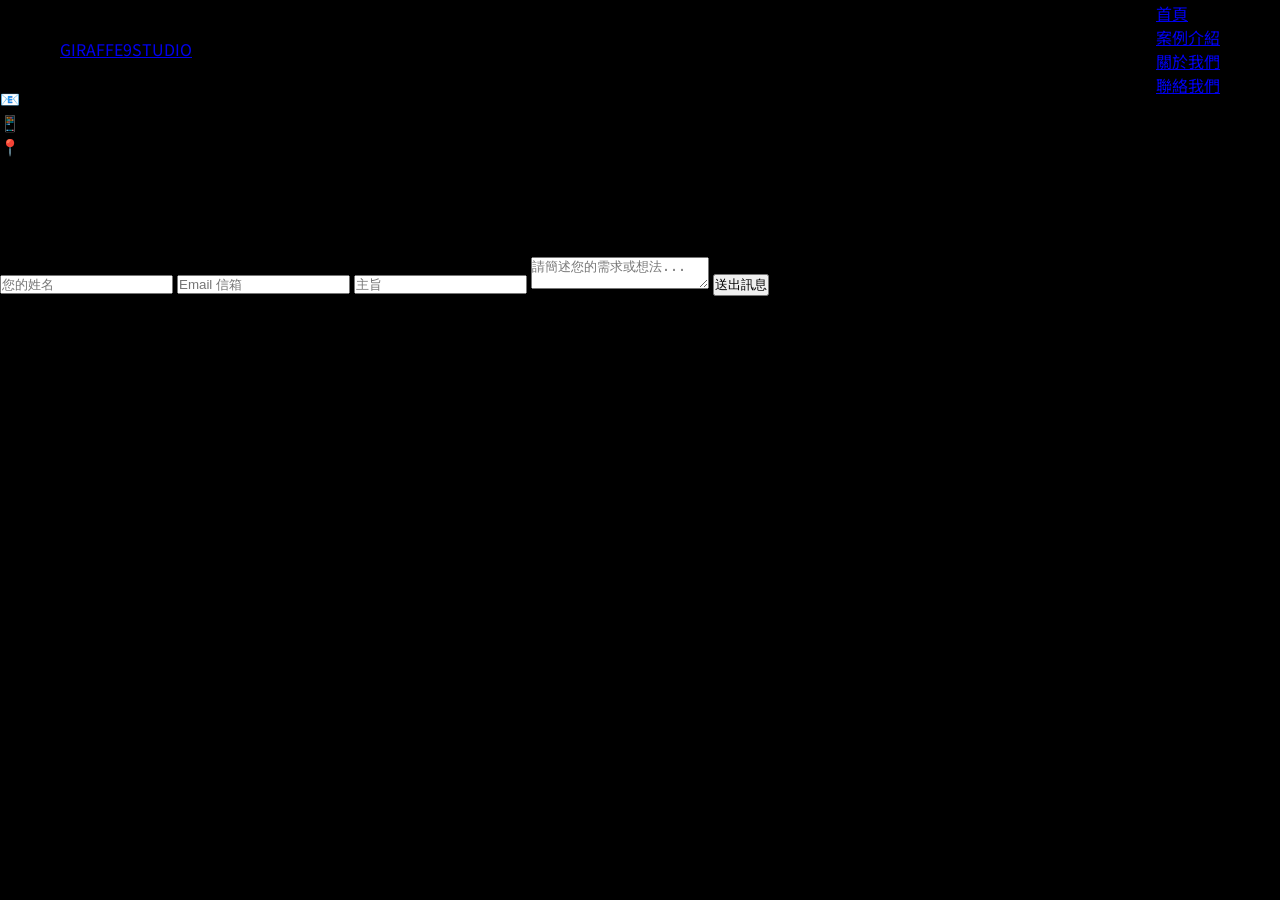
==== contact.html @ fb6f55e9 "初始版本：首頁 Banner、Services 區塊、Portfolio Grid" ====
<!DOCTYPE html>
<html lang="zh-Hant">
<head>
  <meta charset="UTF-8">
  <meta name="viewport" content="width=device-width, initial-scale=1.0">
  <title>聯絡我們 | Giraffe 9 Studio</title>
  <meta name="description" content="聯繫 Giraffe 9 Studio，討論您的專案需求">
  <link rel="preconnect" href="https://fonts.googleapis.com">
  <link rel="preconnect" href="https://fonts.gstatic.com" crossorigin>
  <link href="https://fonts.googleapis.com/css2?family=Noto+Sans+TC:wght@300;400;500;700&display=swap" rel="stylesheet">
  <link rel="stylesheet" href="css/style.css">
</head>
<body>
  <!-- Full-site Video Background -->
  <div class="bg-video-wrapper">
    <video class="bg-video" autoplay muted loop playsinline>
      <source src="images_videos/background.mp4" type="video/mp4">
    </video>
  </div>

  <!-- Site Content Container -->
  <div class="site-content">

  <!-- Header -->
  <header class="header">
    <a href="index.html" class="logo">GIRAFFE<span>9</span>STUDIO</a>
    <nav>
      <ul class="nav-list">
        <li><a href="index.html">首頁</a></li>
        <li><a href="works.html">案例介紹</a></li>
        <li><a href="about.html">關於我們</a></li>
        <li><a href="contact.html">聯絡我們</a></li>
      </ul>
    </nav>
    <div class="menu-toggle" aria-label="開啟選單" role="button" tabindex="0">
      <span></span>
      <span></span>
      <span></span>
    </div>
  </header>

  <!-- Main Content -->
  <main>
    <section class="section">
      <h1 class="section-title">聯絡我們</h1>
      <p class="section-subtitle">有任何想法或需求，歡迎與我們聊聊</p>

      <div class="contact-wrapper">
        <div class="contact-info">
          <h3>聯繫方式</h3>
          <p>📧 Email: hello@giraffe9studio.com</p>
          <p>📱 Phone: (請填入電話)</p>
          <p>📍 Location: (請填入地址)</p>
          <br>
          <h3>社群媒體</h3>
          <p>Instagram: @giraffe9studio</p>
          <p>Facebook: Giraffe 9 Studio</p>
        </div>

        <form class="contact-form" action="#" method="POST">
          <input type="text" name="name" placeholder="您的姓名" required aria-label="姓名">
          <input type="email" name="email" placeholder="Email 信箱" required aria-label="Email">
          <input type="text" name="subject" placeholder="主旨" aria-label="主旨">
          <textarea name="message" placeholder="請簡述您的需求或想法..." required aria-label="訊息內容"></textarea>
          <button type="submit" class="btn">送出訊息</button>
        </form>
      </div>
    </section>
  </main>

  <!-- Footer -->
  <footer class="footer">
    <p>&copy; 2026 Giraffe 9 Studio. All rights reserved.</p>
  </footer>

  </div><!-- /.site-content -->

  <script src="js/main.js"></script>
</body>
</html>
---- css/style.css ----
/* ===== Reset & Base ===== */
*,
*::before,
*::after {
  margin: 0;
  padding: 0;
  box-sizing: border-box;
}

:root {
  --color-primary: #1a1a1a;
  --color-white: #fff;
  --font-main: 'Noto Sans TC', 'Helvetica Neue', Arial, sans-serif;
  --max-width: 1600px;
  --content-max-width: 1950px;
}

html {
  height: 100%;
}

body {
  font-family: var(--font-main);
  margin: 0;
  min-height: 100%;
  background: #000;
}

/* ===== Full-site Video Background ===== */
.bg-video-wrapper {
  position: fixed;
  top: 0;
  left: 0;
  width: 100%;
  height: 100%;
  z-index: 0;
}

.bg-video {
  width: 100%;
  height: 100%;
  object-fit: cover;
}

/* ===== Content Container ===== */
.site-content {
  position: relative;
  z-index: 1;
  max-width: var(--content-max-width);
  margin: 0 auto;
  min-height: 100vh;
  padding-bottom: 200px;
}

/* ===== Header ===== */
.header {
  position: fixed;
  top: 0;
  left: 50%;
  transform: translateX(-50%);
  width: 100%;
  max-width: var(--content-max-width);
  height: 98px;
  display: flex;
  align-items: center;
  justify-content: space-between;
  padding: 0 60px;
  z-index: 100;
  background: transparent;
  transition: background 0.3s ease, backdrop-filter 0.3s ease;
}

.header.scrolled {
  background: rgba(0, 0, 0, 0.2);
  backdrop-filter: blur(10px);
  -webkit-backdrop-filter: blur(10px);
}

.header-logo img {
  display: block;
  width: 120px;
  height: 40px;
}

.header-nav {
  display: flex;
  align-items: center;
}

.header-nav a {
  display: inline-flex;
  align-items: center;
  justify-content: center;
  width: 128px;
  height: 100%;
  font-size: 20px;
  font-weight: 400;
  color: #EAEAEA;
  text-decoration: none;
  transition: opacity 0.3s ease;
}

.header-nav a:hover {
  opacity: 0.7;
}

/* Mobile menu toggle */
.menu-toggle {
  display: none;
  background: none;
  border: none;
  cursor: pointer;
  padding: 8px;
  flex-direction: column;
  gap: 6px;
}

.menu-toggle span {
  display: block;
  width: 28px;
  height: 2px;
  background: #EAEAEA;
  transition: transform 0.3s ease, opacity 0.3s ease;
}

/* ===== Responsive Header ===== */
@media (max-width: 1024px) {
  .header {
    padding: 0 28px;
  }
}

@media (max-width: 767px) {
  .header-nav {
    display: none;
  }

  .menu-toggle {
    display: flex;
  }
}

/* ===== Banner ===== */
.banner {
  position: relative;
  width: 100%;
  height: min(820px, 63.08vw);
  overflow: hidden;
}

.banner-video {
  position: absolute;
  top: 0;
  left: 50%;
  transform: translateX(-50%);
  width: 100%;
  max-width: var(--content-max-width);
  height: 100%;
  object-fit: cover;
}

.banner-overlay {
  position: absolute;
  top: 0;
  left: 50%;
  transform: translateX(-50%);
  width: 100%;
  max-width: var(--content-max-width);
  height: 100%;
  object-fit: cover;
  pointer-events: none;
}

/* ===== Banner Grid ===== */
.banner-grid-wrapper {
  position: absolute;
  top: 0;
  left: 0;
  width: 100%;
  height: 100%;
  overflow: hidden;
  display: flex;
  align-items: center;
  justify-content: center;
}

.banner-grid {
  display: grid;
  grid-template-columns: repeat(6, 325px);
  grid-template-rows: repeat(3, 325px);
  width: 1950px;
  border-top: 2px solid #B0B0B0;
  border-left: 2px solid #B0B0B0;
}

.banner-grid-item {
  border-right: 2px solid #B0B0B0;
  border-bottom: 2px solid #B0B0B0;
}

@media (max-width: 1300px) {
  .banner-grid {
    grid-template-columns: repeat(6, 1fr);
    grid-template-rows: repeat(3, auto);
    width: 100%;
  }

  .banner-grid-item {
    aspect-ratio: 1 / 1;
  }
}

/* ===== Services Section ===== */
.services {
  padding-top: 60px;
  padding-bottom: 80px;
  text-align: center;
}

.services-title {
  font-size: 32px;
  font-weight: 700;
  color: #4B7D8B;
  margin-bottom: 8px;
}

.services-subtitle {
  font-size: 20px;
  font-weight: 400;
  color: #7396A0;
  margin-bottom: 48px;
}

.services-grid {
  display: grid;
  grid-template-columns: 265px 265px 265px 265px;
  grid-template-rows: auto auto;
  gap: 40px 60px;
  max-width: 1240px;
  margin: 0 auto;
  justify-content: center;
}

/* Row 1: circle(1col) + circle(1col) + pill(2col) */
.services-grid .service-item-wrapper:nth-child(1) { grid-area: 1 / 1 / 2 / 2; }
.services-grid .service-item-wrapper:nth-child(2) { grid-area: 1 / 2 / 2 / 3; }
.services-grid .service-item-wrapper:nth-child(3) { grid-area: 1 / 3 / 2 / 5; }
/* Row 2: circle(1col) + pill(2col) + circle(1col) */
.services-grid .service-item-wrapper:nth-child(4) { grid-area: 2 / 1 / 3 / 2; }
.services-grid .service-item-wrapper:nth-child(5) { grid-area: 2 / 2 / 3 / 4; }
.services-grid .service-item-wrapper:nth-child(6) { grid-area: 2 / 4 / 3 / 5; }

/* Wrapper */
.service-item-wrapper {
  display: flex;
  flex-direction: column;
  align-items: center;
}

/* Service item shape */
.service-item {
  position: relative;
  overflow: hidden;
  border: 2px solid #FFFFFF;
  width: 100%;
}

.service-item.circle {
  border-radius: 50%;
  width: 265px;
  height: 265px;
}

.service-item.pill {
  border-radius: 999px;
  width: 100%;
  height: 265px;
}

.service-item .service-img {
  position: absolute;
  top: 0;
  left: 0;
  width: 100%;
  height: 100%;
  object-fit: cover;
  transition: opacity 0.3s ease;
}

.service-item .service-img.hover {
  opacity: 0;
}

.service-item-wrapper:hover .service-img.default {
  opacity: 0;
}

.service-item-wrapper:hover .service-img.hover {
  opacity: 1;
}

.service-item-wrapper:hover .service-item {
  box-shadow: 0 0 50px #7396A0;
}

/* Service text */
.service-name {
  margin-top: 20px;
  font-size: 24px;
  font-weight: 700;
  color: #191A1C;
}

.service-desc {
  margin-top: 6px;
  font-size: 14px;
  font-weight: 400;
  color: #333333;
}

/* ===== Services Responsive ===== */
@media (max-width: 1300px) {
  .services-grid {
    grid-template-columns: 1fr 1fr;
    gap: 32px 16px;
    max-width: 100%;
    padding: 0 32px;
  }

  .services-grid .service-item-wrapper:nth-child(1) { grid-area: auto; }
  .services-grid .service-item-wrapper:nth-child(2) { grid-area: auto; }
  .services-grid .service-item-wrapper:nth-child(3) { grid-area: auto; }
  .services-grid .service-item-wrapper:nth-child(4) { grid-area: auto; }
  .services-grid .service-item-wrapper:nth-child(5) { grid-area: auto; }
  .services-grid .service-item-wrapper:nth-child(6) { grid-area: auto; }

  .service-item.pill {
    border-radius: 50%;
    width: 265px;
    height: 265px;
    aspect-ratio: 1 / 1;
  }
}

@media (max-width: 767px) {
  .services-grid {
    grid-template-columns: 1fr 1fr;
    max-width: 100%;
    padding: 0 16px;
  }

  .service-item.circle,
  .service-item.pill {
    width: 200px;
    height: 200px;
    max-width: 200px;
    margin: 0 auto;
  }

  .service-name {
    font-size: 20px;
  }
}

/* ===== Portfolio Grid ===== */
.portfolio-grid-wrapper {
  width: 100%;
  overflow: hidden;
}

.portfolio-grid {
  display: grid;
  grid-template-columns: repeat(6, 325px);
  grid-template-rows: repeat(2, 325px);
  width: 1950px;
  margin: 0 auto;
  position: relative;
  left: 50%;
  transform: translateX(-50%);
  border-top: 1px solid #EAEAEA;
  border-left: 1px solid #EAEAEA;
}

.portfolio-item {
  background: #FFFFFF;
  border-right: 1px solid #EAEAEA;
  border-bottom: 1px solid #EAEAEA;
  overflow: hidden;
}

/* Remove right border between items 5-6, 7-8, 10-11 */
.portfolio-item:nth-child(5),
.portfolio-item:nth-child(7),
.portfolio-item:nth-child(10) {
  border-right: none;
}

/* Remove left border on items 6, 8, 11 (handled by previous item's missing right border) */

/* Portfolio text card */
.portfolio-text {
  display: flex;
  align-items: center;
  justify-content: flex-start;
}

.portfolio-text-content {
  padding: 30px;
  text-align: left;
}

.portfolio-text-content h3 {
  font-size: 24px;
  font-weight: 700;
  color: #191A1C;
  margin-bottom: 6px;
}

.portfolio-text-content p {
  font-size: 14px;
  font-weight: 400;
  color: #333333;
}

.portfolio-item img {
  width: 100%;
  height: 100%;
  object-fit: cover;
  display: block;
}

/* Portfolio hover image swap */
.portfolio-img {
  position: absolute;
  top: 0;
  left: 0;
  width: 100%;
  height: 100%;
  object-fit: cover;
  transition: opacity 0.5s ease-in-out, transform 0.5s ease-in-out;
}

.portfolio-item {
  position: relative;
}

.portfolio-img.hover {
  opacity: 0;
}

/* Single items hover (exclude grouped items) */
.portfolio-item:not(.group-a):not(.group-b):not(.group-c):hover .portfolio-img.default {
  opacity: 0;
  transform: scale(1.03);
}

.portfolio-item:not(.group-a):not(.group-b):not(.group-c):hover .portfolio-img.hover {
  opacity: 1;
  transform: scale(1.03);
}

/* Grouped items hover: only fade, no scale */
.portfolio-item.group-a:hover .portfolio-img.default,
.portfolio-item.group-b:hover .portfolio-img.default,
.portfolio-item.group-c:hover .portfolio-img.default {
  opacity: 0;
}

.portfolio-item.group-a:hover .portfolio-img.hover,
.portfolio-item.group-b:hover .portfolio-img.hover,
.portfolio-item.group-c:hover .portfolio-img.hover {
  opacity: 1;
}

/* Grouped items: when any item in the group is hovered, all in group swap */
.portfolio-grid:has(.group-a:hover) .group-a .portfolio-img.default,
.portfolio-grid:has(.group-b:hover) .group-b .portfolio-img.default,
.portfolio-grid:has(.group-c:hover) .group-c .portfolio-img.default {
  opacity: 0;
}

.portfolio-grid:has(.group-a:hover) .group-a .portfolio-img.hover,
.portfolio-grid:has(.group-b:hover) .group-b .portfolio-img.hover,
.portfolio-grid:has(.group-c:hover) .group-c .portfolio-img.hover {
  opacity: 1;
}

/* ===== Portfolio Grid Responsive ===== */
@media (max-width: 1300px) {
  .portfolio-grid {
    width: 100%;
    left: 0;
    transform: none;
    grid-template-columns: repeat(3, 1fr);
    grid-template-rows: auto;
  }

  .portfolio-item {
    aspect-ratio: 1 / 1;
  }
}

@media (max-width: 767px) {
  .portfolio-grid {
    grid-template-columns: repeat(2, 1fr);
  }
}

/* ===== Custom Cursor ===== */
.cursor-dot {
  position: fixed;
  top: 0;
  left: 0;
  width: 20px;
  height: 20px;
  background: #7396A0;
  border-radius: 50%;
  pointer-events: none;
  z-index: 9999;
  transform: translate(-50%, -50%);
  transition: width 0.2s ease, height 0.2s ease, background 0.2s ease, opacity 0.2s ease;
}

.cursor-dot.active {
  width: 36px;
  height: 36px;
  background: #4B7D8B;
  opacity: 0.7;
}
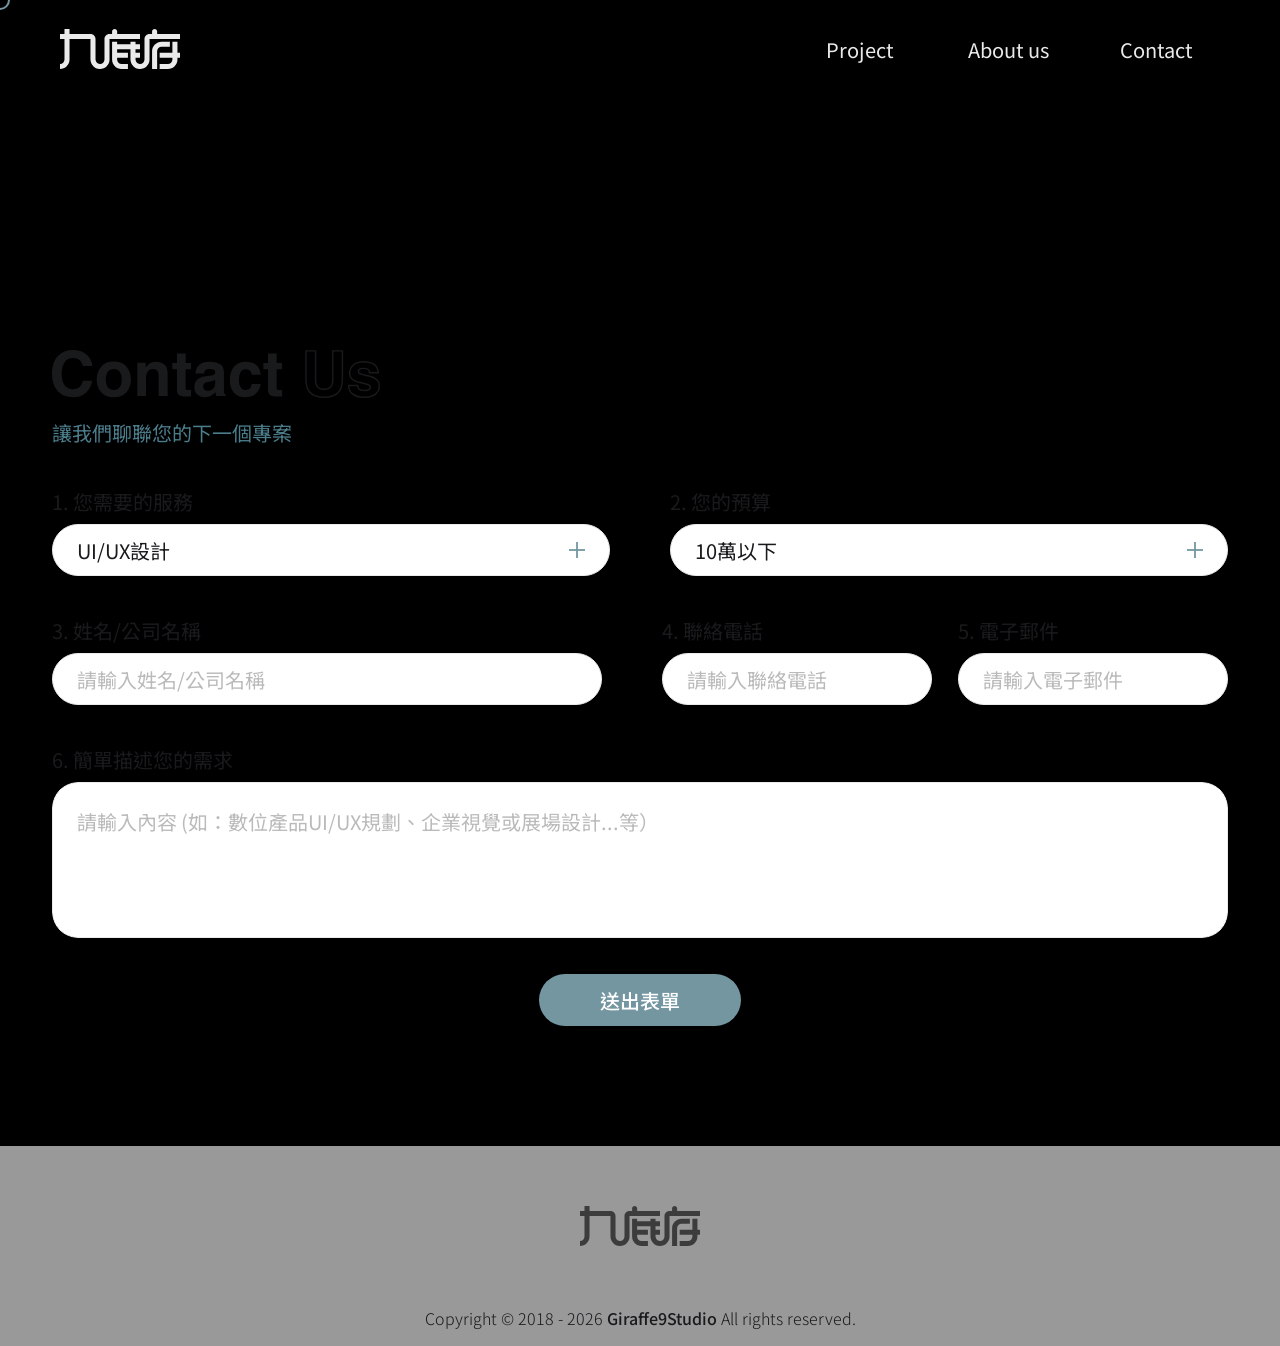
==== commit c3d86cb4: "Contact 頁面完成：表單、自訂下拉選單、FAQ 更新、SVG 標題響應式" ====
--- a/contact.html
+++ b/contact.html
@@ -3,8 +3,8 @@
 <head>
   <meta charset="UTF-8">
   <meta name="viewport" content="width=device-width, initial-scale=1.0">
-  <title>聯絡我們 | Giraffe 9 Studio</title>
-  <meta name="description" content="聯繫 Giraffe 9 Studio，討論您的專案需求">
+  <meta name="google" content="notranslate">
+  <title>Contact | Giraffe 9 Studio</title>
   <link rel="preconnect" href="https://fonts.googleapis.com">
   <link rel="preconnect" href="https://fonts.gstatic.com" crossorigin>
   <link href="https://fonts.googleapis.com/css2?family=Noto+Sans+TC:wght@300;400;500;700&display=swap" rel="stylesheet">
@@ -18,63 +18,119 @@
     </video>
   </div>
 
+  <!-- Header -->
+  <header class="header">
+    <a href="index.html" class="header-logo">
+      <img src="images_videos/logo_white.svg" alt="Giraffe 9 Studio" width="120" height="40">
+    </a>
+    <nav class="header-nav">
+      <a href="works.html">Project</a>
+      <a href="about.html">About us</a>
+      <a href="contact.html">Contact</a>
+    </nav>
+    <button class="menu-toggle" aria-label="開啟選單">
+      <span></span>
+      <span></span>
+      <span></span>
+    </button>
+  </header>
+
   <!-- Site Content Container -->
   <div class="site-content">
 
-  <!-- Header -->
-  <header class="header">
-    <a href="index.html" class="logo">GIRAFFE<span>9</span>STUDIO</a>
-    <nav>
-      <ul class="nav-list">
-        <li><a href="index.html">首頁</a></li>
-        <li><a href="works.html">案例介紹</a></li>
-        <li><a href="about.html">關於我們</a></li>
-        <li><a href="contact.html">聯絡我們</a></li>
-      </ul>
-    </nav>
-    <div class="menu-toggle" aria-label="開啟選單" role="button" tabindex="0">
-      <span></span>
-      <span></span>
-      <span></span>
-    </div>
-  </header>
+    <!-- Contact Banner -->
+    <section class="contact-banner">
+      <video class="contact-banner-video" autoplay muted loop playsinline>
+        <source src="images_videos/contact_banner.mp4" type="video/mp4">
+      </video>
+    </section>
 
-  <!-- Main Content -->
-  <main>
-    <section class="section">
-      <h1 class="section-title">聯絡我們</h1>
-      <p class="section-subtitle">有任何想法或需求，歡迎與我們聊聊</p>
+    <!-- Contact Form Section -->
+    <section class="contact-form-section">
+      <img class="contact-form-title-img" src="images_videos/title_04.svg" alt="Contact Us">
+      <p class="contact-form-subtitle">讓我們聊聯您的下一個專案</p>
 
-      <div class="contact-wrapper">
-        <div class="contact-info">
-          <h3>聯繫方式</h3>
-          <p>📧 Email: hello@giraffe9studio.com</p>
-          <p>📱 Phone: (請填入電話)</p>
-          <p>📍 Location: (請填入地址)</p>
-          <br>
-          <h3>社群媒體</h3>
-          <p>Instagram: @giraffe9studio</p>
-          <p>Facebook: Giraffe 9 Studio</p>
+      <form class="contact-form" action="#" method="POST">
+        <div class="form-row form-row-2">
+          <div class="form-group">
+            <label>1. 您需要的服務</label>
+            <div class="custom-select" data-name="service">
+              <div class="custom-select-trigger">
+                <span>UI/UX設計</span>
+                <img src="images_videos/qa_open.svg" alt="" class="select-arrow">
+              </div>
+              <ul class="custom-select-options">
+                <li data-value="UI/UX設計" class="selected">UI/UX設計</li>
+                <li data-value="視覺設計">視覺設計</li>
+                <li data-value="印刷品設計">印刷品設計</li>
+                <li data-value="包裝設計">包裝設計</li>
+                <li data-value="品牌行銷">品牌行銷</li>
+                <li data-value="其他">其他</li>
+              </ul>
+              <input type="hidden" name="service" value="UI/UX設計">
+            </div>
+          </div>
+          <div class="form-group">
+            <label>2. 您的預算</label>
+            <div class="custom-select" data-name="budget">
+              <div class="custom-select-trigger">
+                <span>10萬以下</span>
+                <img src="images_videos/qa_open.svg" alt="" class="select-arrow">
+              </div>
+              <ul class="custom-select-options">
+                <li data-value="10萬以下" class="selected">10萬以下</li>
+                <li data-value="10萬 ~ 20萬">10萬 ~ 20萬</li>
+                <li data-value="20萬 ~ 30萬">20萬 ~ 30萬</li>
+                <li data-value="30萬以上">30萬以上</li>
+                <li data-value="其他">其他</li>
+              </ul>
+              <input type="hidden" name="budget" value="10萬以下">
+            </div>
+          </div>
         </div>
 
-        <form class="contact-form" action="#" method="POST">
-          <input type="text" name="name" placeholder="您的姓名" required aria-label="姓名">
-          <input type="email" name="email" placeholder="Email 信箱" required aria-label="Email">
-          <input type="text" name="subject" placeholder="主旨" aria-label="主旨">
-          <textarea name="message" placeholder="請簡述您的需求或想法..." required aria-label="訊息內容"></textarea>
-          <button type="submit" class="btn">送出訊息</button>
-        </form>
-      </div>
+        <div class="form-row form-row-2">
+          <div class="form-group">
+            <label>3. 姓名/公司名稱</label>
+            <input type="text" name="name" placeholder="請輸入姓名/公司名稱" required maxlength="30">
+          </div>
+          <div class="form-group-split">
+            <div class="form-group">
+              <label>4. 聯絡電話</label>
+              <input type="tel" name="phone" placeholder="請輸入聯絡電話" maxlength="15" pattern="[0-9\+\-\(\)\s]*">
+            </div>
+            <div class="form-group">
+              <label>5. 電子郵件</label>
+              <input type="email" name="email" placeholder="請輸入電子郵件" required pattern="[a-zA-Z0-9._%+\-@]*" maxlength="100">
+            </div>
+          </div>
+        </div>
+
+        <div class="form-row">
+          <div class="form-group form-group-full">
+            <label>6. 簡單描述您的需求</label>
+            <textarea name="message" placeholder="請輸入內容 (如：數位產品UI/UX規劃、企業視覺或展場設計...等）" rows="6" required maxlength="2000"></textarea>
+          </div>
+        </div>
+
+        <div class="form-submit">
+          <a href="#" class="contact-cta-btn" onclick="document.querySelector('.contact-form').submit(); return false;">送出表單</a>
+        </div>
+      </form>
     </section>
-  </main>
 
-  <!-- Footer -->
-  <footer class="footer">
-    <p>&copy; 2026 Giraffe 9 Studio. All rights reserved.</p>
-  </footer>
+    <!-- Footer -->
+    <footer class="footer">
+      <img class="footer-logo" src="images_videos/logo_white.svg" alt="Giraffe 9 Studio">
+      <p class="footer-copyright">Copyright © 2018 - <span id="current-year"></span> <strong>Giraffe9Studio</strong> All rights reserved.</p>
+    </footer>
 
-  </div><!-- /.site-content -->
+  </div>
 
-  <script src="js/main.js"></script>
+  <!-- Custom Cursor -->
+  <div class="cursor-dot"></div>
+  <div class="cursor-tooltip"></div>
+
+  <script src="js/main.js?v=2"></script>
 </body>
 </html>
--- a/css/style.css
+++ b/css/style.css
@@ -19,6 +19,11 @@
   height: 100%;
 }
 
+::selection {
+  background: #4B7D8B;
+  color: #FFFFFF;
+}
+
 body {
   font-family: var(--font-main);
   margin: 0;
@@ -49,7 +54,6 @@
   max-width: var(--content-max-width);
   margin: 0 auto;
   min-height: 100vh;
-  padding-bottom: 200px;
 }
 
 /* ===== Header ===== */
@@ -71,9 +75,9 @@
 }
 
 .header.scrolled {
-  background: rgba(0, 0, 0, 0.2);
-  backdrop-filter: blur(10px);
-  -webkit-backdrop-filter: blur(10px);
+  background: rgba(0, 0, 0, 0.15);
+  backdrop-filter: blur(20px);
+  -webkit-backdrop-filter: blur(20px);
 }
 
 .header-logo img {
@@ -85,6 +89,7 @@
 .header-nav {
   display: flex;
   align-items: center;
+  gap: 20px;
 }
 
 .header-nav a {
@@ -98,10 +103,23 @@
   color: #EAEAEA;
   text-decoration: none;
   transition: opacity 0.3s ease;
-}
-
-.header-nav a:hover {
-  opacity: 0.7;
+  position: relative;
+}
+
+.header-nav a::after {
+  content: '';
+  position: absolute;
+  bottom: -6px;
+  left: 50%;
+  width: 0;
+  height: 2px;
+  background: #EAEAEA;
+  transition: width 0.3s ease, left 0.3s ease;
+}
+
+.header-nav a:hover::after {
+  width: 100%;
+  left: 0;
 }
 
 /* Mobile menu toggle */
@@ -191,6 +209,7 @@
   width: 1950px;
   border-top: 2px solid #B0B0B0;
   border-left: 2px solid #B0B0B0;
+  pointer-events: auto;
 }
 
 .banner-grid-item {
@@ -198,15 +217,268 @@
   border-bottom: 2px solid #B0B0B0;
 }
 
+/* Banner grid static text */
+.banner-grid-text {
+  display: flex;
+  flex-direction: column;
+  align-items: flex-start;
+  justify-content: center;
+  padding: 20px;
+  position: relative;
+  overflow: visible;
+}
+
+.banner-studio-name,
+.banner-studio-since {
+  font-size: 18px;
+  font-weight: 700;
+  color: #EAEAEA;
+  margin: 0;
+  white-space: nowrap;
+  min-height: 1.4em;
+}
+
+/* Banner grid dark text (item 14) */
+.banner-grid-text-dark {
+  position: relative;
+  display: flex;
+  flex-direction: column;
+  align-items: flex-start;
+  justify-content: flex-start;
+  padding: 36px 20px 20px 20px;
+  overflow: visible;
+}
+
+.banner-grid-text-dark p {
+  font-size: 18px;
+  font-weight: 700;
+  color: #191A1C;
+  margin: 0;
+  white-space: nowrap;
+  min-height: 1.4em;
+}
+
+.banner-f-text p {
+  font-size: 18px;
+  font-weight: 700;
+  color: #191A1C;
+  margin: 0;
+  white-space: nowrap;
+  min-height: 1.4em;
+}
+
+/* Banner grid letter */
+.banner-grid-letter {
+  position: relative;
+  overflow: hidden;
+  pointer-events: auto;
+}
+
+.banner-grid-letter-f {
+  overflow: visible;
+  clip-path: inset(0 -100% 0 -100%);
+}
+
+.banner-f-text {
+  position: absolute;
+  top: 36px;
+  right: 115px;
+  text-align: right;
+  white-space: nowrap;
+}
+
+.banner-f-text p {
+  font-size: 18px;
+  font-weight: 700;
+  color: #191A1C;
+  margin: 0;
+}
+
+.banner-letter-g {
+  position: absolute;
+  top: -34px;
+  left: 0;
+  width: 260px;
+  height: 260px;
+  color: #191A1C;
+  transition: color 0.4s ease, top 0.4s ease;
+}
+
+.banner-letter-i {
+  position: absolute;
+  top: -68px;
+  left: 0;
+  width: 70px;
+  height: 260px;
+  color: #191A1C;
+  transition: color 0.4s ease, top 0.4s ease;
+}
+
+.banner-letter-r {
+  position: absolute;
+  bottom: -24px;
+  right: -88px;
+  width: 261px;
+  height: 260px;
+  color: #191A1C;
+  transition: color 0.4s ease, bottom 0.4s ease;
+}
+
+.banner-letter-f {
+  position: absolute;
+  top: 36px;
+  right: -95px;
+  width: 190px;
+  height: 261px;
+  color: #191A1C;
+  transition: color 0.4s ease, top 0.4s ease;
+}
+
+.banner-grid-letter-e2 {
+  overflow: hidden;
+}
+
+.banner-letter-e2 {
+  position: absolute;
+  top: 36px;
+  left: 143px;
+  width: 221px;
+  height: 261px;
+  color: #191A1C;
+  transition: color 0.4s ease, top 0.4s ease;
+}
+
+.banner-letter-a {
+  display: block;
+  width: 261px;
+  height: 261px;
+  color: #191A1C;
+}
+
+.banner-letter-e {
+  display: block;
+  width: 190px;
+  height: 261px;
+  color: #191A1C;
+  margin-top: 40px;
+}
+
+/* A+E group container */
+.letter-ae-group {
+  position: absolute;
+  right: -32px;
+  top: -118px;
+  display: flex;
+  flex-direction: column;
+  align-items: flex-end;
+  color: #191A1C;
+  transition: color 0.4s ease, top 0.4s ease;
+}
+
+.banner-grid-letter-ae:hover .letter-ae-group {
+  color: rgba(115, 150, 160, 0.7);
+  top: -118px;
+  animation: float-ae 3s ease-in-out infinite;
+}
+
+.banner-grid-letter-ae .banner-letter-a,
+.banner-grid-letter-ae .banner-letter-e {
+  color: inherit;
+}
+
+.banner-grid-letter-ae:hover .banner-letter-a path,
+.banner-grid-letter-ae:hover .banner-letter-e polygon {
+  stroke: #4B7D8B;
+  stroke-width: 1px;
+}
+
+.banner-grid-letter:hover .banner-letter-g {
+  color: rgba(115, 150, 160, 0.7);
+  top: calc(50% - 130px);
+  animation: float 2s ease-in-out infinite;
+}
+
+.banner-grid-letter:hover .banner-letter-i {
+  color: rgba(115, 150, 160, 0.7);
+  top: calc(50% - 130px);
+  animation: float 2s ease-in-out infinite;
+}
+
+.banner-grid-letter:hover .banner-letter-r {
+  color: rgba(115, 150, 160, 0.7);
+  bottom: calc(50% - 130px);
+  animation: float-delay 2s ease-in-out infinite;
+}
+
+.banner-grid-letter-f:hover .banner-letter-f {
+  color: rgba(115, 150, 160, 0.7);
+  top: calc(50% - 130px);
+  animation: float-f 2s ease-in-out infinite;
+}
+
+.banner-grid-letter-e2:hover .banner-letter-e2 {
+  color: rgba(115, 150, 160, 0.7);
+  top: calc(50% - 130px);
+  animation: float-f 2s ease-in-out infinite;
+}
+
+.banner-letter-g path,
+.banner-letter-i polygon,
+.banner-letter-r path,
+.banner-letter-a path,
+.banner-letter-e polygon,
+.banner-letter-f polygon,
+.banner-letter-e2 polygon {
+  transition: stroke 0.4s ease;
+  stroke: transparent;
+  stroke-width: 0;
+}
+
+.banner-grid-letter:hover .banner-letter-g path,
+.banner-grid-letter:hover .banner-letter-i polygon,
+.banner-grid-letter:hover .banner-letter-r path,
+.banner-grid-letter:hover .banner-letter-f polygon,
+.banner-grid-letter:hover .banner-letter-e2 polygon {
+  stroke: #4B7D8B;
+  stroke-width: 1px;
+}
+
+@keyframes float {
+  0%, 100% { transform: translateY(0); }
+  50% { transform: translateY(-32px); }
+}
+
+@keyframes float-delay {
+  0%, 100% { transform: translateY(0); }
+  50% { transform: translateY(32px); }
+}
+
+@keyframes float-ae {
+  0%, 100% { transform: translateY(-118px); }
+  50% { transform: translateY(118px); }
+}
+
+@keyframes float-f {
+  0%, 100% { transform: translateY(0); }
+  50% { transform: translateY(-28px); }
+}
+
 @media (max-width: 1300px) {
   .banner-grid {
-    grid-template-columns: repeat(6, 1fr);
-    grid-template-rows: repeat(3, auto);
-    width: 100%;
+    transform: scale(var(--banner-scale, 1));
+    transform-origin: center center;
+  }
+}
+
+@media (max-width: 767px) {
+  .banner-grid {
+    border-top: 1px solid #B0B0B0;
+    border-left: 1px solid #B0B0B0;
   }
 
   .banner-grid-item {
-    aspect-ratio: 1 / 1;
+    border-right: 1px solid #B0B0B0;
+    border-bottom: 1px solid #B0B0B0;
   }
 }
 
@@ -224,10 +496,16 @@
   margin-bottom: 8px;
 }
 
+.services-title-img {
+  display: block;
+  margin: 0 auto;
+}
+
 .services-subtitle {
   font-size: 20px;
   font-weight: 400;
-  color: #7396A0;
+  color: #4B7D8B;
+  margin-top: 20px;
   margin-bottom: 48px;
 }
 
@@ -359,6 +637,14 @@
 
   .service-name {
     font-size: 20px;
+  }
+
+  .service-item .service-img.default {
+    opacity: 0;
+  }
+
+  .service-item .service-img.hover {
+    opacity: 1;
   }
 }
 
@@ -388,10 +674,10 @@
   overflow: hidden;
 }
 
-/* Remove right border between items 5-6, 7-8, 10-11 */
+/* Remove right border between grouped items */
 .portfolio-item:nth-child(5),
 .portfolio-item:nth-child(7),
-.portfolio-item:nth-child(10) {
+.portfolio-item:nth-child(9) {
   border-right: none;
 }
 
@@ -401,7 +687,7 @@
 .portfolio-text {
   display: flex;
   align-items: center;
-  justify-content: flex-start;
+  justify-content: center;
 }
 
 .portfolio-text-content {
@@ -414,6 +700,7 @@
   font-weight: 700;
   color: #191A1C;
   margin-bottom: 6px;
+  text-align: center;
 }
 
 .portfolio-text-content p {
@@ -513,17 +800,894 @@
   left: 0;
   width: 20px;
   height: 20px;
-  background: #7396A0;
+  background: transparent;
+  border: 2px solid #7396A0;
   border-radius: 50%;
   pointer-events: none;
   z-index: 9999;
   transform: translate(-50%, -50%);
-  transition: width 0.2s ease, height 0.2s ease, background 0.2s ease, opacity 0.2s ease;
+  transition: width 0.2s ease, height 0.2s ease, background 0.2s ease, border 0.2s ease, opacity 0.2s ease;
 }
 
 .cursor-dot.active {
   width: 36px;
   height: 36px;
   background: #4B7D8B;
+  border: none;
   opacity: 0.7;
 }
+
+.cursor-dot.clickable {
+  background: #FFCD23;
+}
+
+/* ===== Banner Letter Entrance Animation ===== */
+@keyframes slide-in-from-top {
+  from { transform: translateY(-300px); opacity: 0; }
+  to { transform: translateY(0); opacity: 1; }
+}
+
+@keyframes slide-in-from-bottom {
+  from { transform: translateY(300px); opacity: 0; }
+  to { transform: translateY(0); opacity: 1; }
+}
+
+.banner-letter-g.entrance {
+  animation: slide-in-from-top 0.8s ease-out 0.3s both;
+}
+
+.banner-letter-i.entrance {
+  animation: slide-in-from-top 0.8s ease-out 0.5s both;
+}
+
+.banner-letter-r.entrance {
+  animation: slide-in-from-bottom 0.8s ease-out 0.7s both;
+}
+
+.letter-ae-group.entrance {
+  animation: slide-in-from-top 0.8s ease-out 0.9s both;
+}
+
+.banner-letter-f.entrance {
+  animation: slide-in-from-top 0.8s ease-out 1.1s both;
+}
+
+.banner-letter-e2.entrance {
+  animation: slide-in-from-top 0.8s ease-out 1.3s both;
+}
+
+/* ===== Services Scroll Reveal ===== */
+@keyframes fade-in-up {
+  from {
+    opacity: 0;
+    transform: translateY(40px);
+  }
+  to {
+    opacity: 1;
+    transform: translateY(0);
+  }
+}
+
+.service-item-wrapper {
+  opacity: 0;
+}
+
+.service-item-wrapper.revealed {
+  animation: fade-in-up 0.6s ease-out forwards;
+}
+
+.service-item-wrapper:nth-child(1).revealed { animation-delay: 0s; }
+.service-item-wrapper:nth-child(2).revealed { animation-delay: 0.15s; }
+.service-item-wrapper:nth-child(3).revealed { animation-delay: 0.3s; }
+.service-item-wrapper:nth-child(4).revealed { animation-delay: 0.45s; }
+.service-item-wrapper:nth-child(5).revealed { animation-delay: 0.6s; }
+.service-item-wrapper:nth-child(6).revealed { animation-delay: 0.75s; }
+
+/* ===== Cursor Tooltip ===== */
+.cursor-tooltip {
+  position: fixed;
+  top: 0;
+  left: 0;
+  padding: 6px 12px;
+  background: #4B7D8B;
+  color: #FFFFFF;
+  font-size: 16px;
+  font-weight: 400;
+  white-space: nowrap;
+  border-radius: 999px;
+  pointer-events: none;
+  z-index: 9998;
+  opacity: 0;
+  transition: opacity 0.2s ease;
+  transform: translate(-50%, 0);
+}
+
+.cursor-tooltip.visible {
+  opacity: 1;
+}
+
+/* ===== Portfolio Scroll Reveal ===== */
+.portfolio-item {
+  opacity: 0;
+}
+
+.portfolio-item.revealed {
+  animation: fade-in 1.2s ease-out forwards;
+}
+
+@keyframes fade-in {
+  from { opacity: 0; }
+  to { opacity: 1; }
+}
+
+.portfolio-item:nth-child(1).revealed { animation-delay: 0s; }
+.portfolio-item:nth-child(2).revealed { animation-delay: 0.15s; }
+.portfolio-item:nth-child(3).revealed { animation-delay: 0.3s; }
+.portfolio-item:nth-child(4).revealed { animation-delay: 0.45s; }
+.portfolio-item:nth-child(5).revealed { animation-delay: 0.6s; }
+.portfolio-item:nth-child(6).revealed { animation-delay: 0.6s; }
+.portfolio-item:nth-child(7).revealed { animation-delay: 0.75s; }
+.portfolio-item:nth-child(8).revealed { animation-delay: 0.75s; }
+.portfolio-item:nth-child(9).revealed { animation-delay: 0.9s; }
+.portfolio-item:nth-child(10).revealed { animation-delay: 0.9s; }
+.portfolio-item:nth-child(11).revealed { animation-delay: 1.05s; }
+.portfolio-item:nth-child(12).revealed { animation-delay: 1.2s; }
+
+/* ===== Clients Section ===== */
+.clients {
+  padding-top: 60px;
+  padding-bottom: 80px;
+  text-align: center;
+}
+
+.clients-title {
+  font-size: 32px;
+  font-weight: 700;
+  color: #4B7D8B;
+  margin-bottom: 8px;
+}
+
+.clients-title-img {
+  display: block;
+  margin: 0 auto;
+}
+
+.clients-subtitle {
+  font-size: 20px;
+  font-weight: 400;
+  color: #4B7D8B;
+  margin-top: 20px;
+  margin-bottom: 40px;
+}
+
+.clients-grid {
+  display: grid;
+  grid-template-columns: repeat(8, 120px);
+  gap: 36px 40px;
+  max-width: 1240px;
+  margin: 0 auto;
+  justify-content: center;
+}
+
+.client-item {
+  width: 120px;
+  height: 120px;
+  border-radius: 50%;
+  overflow: hidden;
+  transition: transform 0.3s ease, width 0.3s ease, height 0.3s ease;
+}
+
+.client-item img {
+  width: 100%;
+  height: 100%;
+  object-fit: cover;
+  filter: grayscale(100%);
+  transition: filter 0.3s ease;
+}
+
+.client-item:hover {
+  transform: scale(1.367);
+  z-index: 1;
+}
+
+.client-item:hover img {
+  filter: grayscale(0%);
+}
+
+/* ===== Clients Responsive ===== */
+@media (max-width: 1300px) {
+  .clients-grid {
+    grid-template-columns: repeat(6, 1fr);
+    gap: 20px;
+    padding: 0 32px;
+    max-width: 100%;
+  }
+
+  .client-item {
+    width: 100%;
+    height: auto;
+    aspect-ratio: 1 / 1;
+  }
+}
+
+@media (max-width: 767px) {
+  .clients-grid {
+    grid-template-columns: repeat(3, 1fr);
+    gap: 20px;
+    padding: 0 16px;
+  }
+
+  .client-item {
+    width: 100%;
+    height: auto;
+    aspect-ratio: 1 / 1;
+  }
+
+  .client-item img {
+    filter: grayscale(0%);
+  }
+
+  .client-item:hover {
+    transform: none;
+  }
+}
+
+/* ===== Clients Scroll Reveal ===== */
+.client-item {
+  opacity: 0;
+}
+
+.client-item.revealed {
+  animation: fade-in 0.8s ease-out forwards;
+}
+
+.client-item:nth-child(1).revealed { animation-delay: 0s; }
+.client-item:nth-child(2).revealed { animation-delay: 0.05s; }
+.client-item:nth-child(3).revealed { animation-delay: 0.1s; }
+.client-item:nth-child(4).revealed { animation-delay: 0.15s; }
+.client-item:nth-child(5).revealed { animation-delay: 0.2s; }
+.client-item:nth-child(6).revealed { animation-delay: 0.25s; }
+.client-item:nth-child(7).revealed { animation-delay: 0.3s; }
+.client-item:nth-child(8).revealed { animation-delay: 0.35s; }
+.client-item:nth-child(9).revealed { animation-delay: 0.4s; }
+.client-item:nth-child(10).revealed { animation-delay: 0.45s; }
+.client-item:nth-child(11).revealed { animation-delay: 0.5s; }
+.client-item:nth-child(12).revealed { animation-delay: 0.55s; }
+.client-item:nth-child(13).revealed { animation-delay: 0.6s; }
+.client-item:nth-child(14).revealed { animation-delay: 0.65s; }
+.client-item:nth-child(15).revealed { animation-delay: 0.7s; }
+.client-item:nth-child(16).revealed { animation-delay: 0.75s; }
+.client-item:nth-child(17).revealed { animation-delay: 0.8s; }
+.client-item:nth-child(18).revealed { animation-delay: 0.85s; }
+.client-item:nth-child(19).revealed { animation-delay: 0.9s; }
+.client-item:nth-child(20).revealed { animation-delay: 0.95s; }
+.client-item:nth-child(21).revealed { animation-delay: 1.0s; }
+.client-item:nth-child(22).revealed { animation-delay: 1.05s; }
+.client-item:nth-child(23).revealed { animation-delay: 1.1s; }
+.client-item:nth-child(24).revealed { animation-delay: 1.15s; }
+
+/* Client item 10 higher contrast in grayscale */
+.client-item:nth-child(10) img {
+  filter: grayscale(100%) contrast(1.8);
+}
+
+.client-item:nth-child(10):hover img {
+  filter: grayscale(0%);
+}
+
+/* ===== Disable image drag ===== */
+img {
+  -webkit-user-drag: none;
+  user-select: none;
+}
+
+/* ===== FAQ Section ===== */
+.faq {
+  padding-top: 0;
+  margin-top: 20px;
+  padding-bottom: 0;
+  text-align: center;
+}
+
+.faq-title {
+  font-size: 32px;
+  font-weight: 700;
+  color: #4B7D8B;
+  margin-bottom: 8px;
+}
+
+.faq-title-img {
+  display: block;
+  margin: 0 auto;
+}
+
+.faq-subtitle {
+  font-size: 20px;
+  font-weight: 400;
+  color: #4B7D8B;
+  margin-top: 20px;
+  margin-bottom: 28px;
+}
+
+.faq-list {
+  max-width: 1240px;
+  margin: 0 auto;
+  display: flex;
+  flex-direction: column;
+  gap: 26px;
+}
+
+.faq-item {
+  border-radius: 42px;
+  background: #F5F5F5;
+  overflow: hidden;
+  cursor: pointer;
+  user-select: none;
+  -webkit-user-select: none;
+}
+
+.faq-item.open {
+  border-radius: 42px;
+}
+
+.faq-question {
+  display: flex;
+  align-items: center;
+  justify-content: space-between;
+  height: 84px;
+  padding: 0 32px;
+}
+
+.faq-question span {
+  font-size: 20px;
+  font-weight: 500;
+  color: #191A1C;
+  text-align: left;
+}
+
+.faq-icon {
+  width: 24px;
+  height: 24px;
+  flex-shrink: 0;
+}
+
+.faq-answer {
+  max-height: 0;
+  overflow: hidden;
+  transition: max-height 0.3s ease;
+  margin: 0 32px;
+}
+
+.faq-answer-inner {
+  border-top: 1px solid #EAEAEA;
+  padding-top: 28px;
+  padding-bottom: 28px;
+}
+
+.faq-answer p {
+  font-size: 20px;
+  font-weight: 400;
+  color: #191A1C;
+  text-align: left;
+  line-height: 1.6;
+}
+
+/* ===== FAQ Responsive ===== */
+@media (max-width: 1300px) {
+  .faq-list {
+    padding: 0 32px;
+  }
+}
+
+@media (max-width: 767px) {
+  .faq-list {
+    padding: 0 16px;
+  }
+
+  .faq-question {
+    height: 64px;
+    padding: 0 20px;
+  }
+
+  .faq-question span {
+    font-size: 16px;
+  }
+
+  .faq-answer {
+    margin: 0 20px;
+  }
+
+  .faq-answer p {
+    font-size: 16px;
+  }
+
+  .faq-item {
+    border-radius: 28px;
+  }
+}
+
+.cursor-dot.pressing {
+  width: 20px;
+  height: 20px;
+  opacity: 1;
+}
+
+/* ===== About Section ===== */
+.about-section {
+  margin-top: 60px;
+  background: rgba(75, 125, 139, 0.75);
+  padding: 60px 0;
+}
+
+.about-content-box {
+  max-width: 1240px;
+  margin: 0 auto;
+  padding: 0;
+}
+
+.about-title {
+  font-size: 32px;
+  font-weight: 700;
+  color: #FFFFFF;
+  margin-bottom: 8px;
+  text-align: center;
+}
+
+.about-subtitle {
+  font-size: 20px;
+  font-weight: 400;
+  color: #FFFFFF;
+  margin-bottom: 60px;
+  text-align: center;
+}
+
+.about-text {
+  font-size: 20px;
+  font-weight: 400;
+  color: #FFFFFF;
+  line-height: 1.8;
+  text-align: justify;
+}
+
+/* ===== About Responsive ===== */
+@media (max-width: 1300px) {
+  .about-content-box {
+    padding: 0 32px;
+  }
+}
+
+@media (max-width: 767px) {
+  .about-section {
+    padding: 40px 0;
+  }
+
+  .about-content-box {
+    padding: 0 16px;
+  }
+
+  .about-text {
+    font-size: 16px;
+  }
+}
+
+/* ===== About Stats ===== */
+.about-stats {
+  display: grid;
+  grid-template-columns: repeat(4, 1fr);
+  gap: 20px;
+  margin-top: 60px;
+}
+
+.about-stat {
+  text-align: center;
+}
+
+.stat-label {
+  font-size: 20px;
+  font-weight: 400;
+  color: #FFFFFF;
+  margin-bottom: 8px;
+}
+
+.stat-number {
+  font-size: 54px;
+  font-weight: 700;
+  color: #FFFFFF;
+}
+
+@media (max-width: 767px) {
+  .about-stats {
+    grid-template-columns: repeat(2, 1fr);
+    gap: 32px 20px;
+  }
+
+  .stat-number {
+    font-size: 36px;
+  }
+}
+
+/* ===== Contact CTA Section ===== */
+.contact-cta {
+  padding-top: 60px;
+  padding-bottom: 0;
+  text-align: center;
+}
+
+.contact-cta-title-img {
+  display: block;
+  margin: 0 auto;
+}
+
+.contact-cta-subtitle {
+  font-size: 20px;
+  font-weight: 400;
+  color: #4B7D8B;
+  margin-top: 20px;
+}
+
+.contact-cta-btn {
+  display: inline-flex;
+  align-items: center;
+  justify-content: center;
+  width: 202px;
+  height: 52px;
+  margin-top: 20px;
+  background: #7396A0;
+  color: #FFFFFF;
+  font-size: 20px;
+  font-weight: 500;
+  text-align: center;
+  text-decoration: none;
+  border-radius: 999px;
+  transition: transform 0.2s ease, background 0.2s ease, box-shadow 0.2s ease;
+}
+
+.contact-cta-btn:hover {
+  transform: scale(1.08);
+}
+
+.contact-cta-btn:active {
+  transform: scale(1);
+  background: #4B7D8B;
+}
+
+/* ===== Footer ===== */
+.footer {
+  margin-top: 60px;
+  background: rgba(255, 255, 255, 0.6);
+  padding: 60px 0 16px;
+  text-align: center;
+}
+
+.footer-logo {
+  display: block;
+  margin: 0 auto;
+  filter: brightness(0) saturate(100%);
+  opacity: 0.6;
+}
+
+.footer-copyright {
+  font-size: 16px;
+  font-weight: 300;
+  color: #191A1C;
+  margin-top: 60px;
+}
+
+.footer-copyright strong {
+  font-weight: 500;
+}
+
+/* ===== Title SVG Responsive ===== */
+.services-title-img,
+.clients-title-img,
+.faq-title-img,
+.contact-cta-title-img {
+  max-width: 100%;
+  height: auto;
+}
+
+@media (max-width: 1300px) {
+  .services-title-img,
+  .clients-title-img,
+  .faq-title-img,
+  .contact-cta-title-img {
+    max-width: calc(100% - 64px);
+  }
+}
+
+@media (max-width: 767px) {
+  .services-title-img,
+  .clients-title-img,
+  .faq-title-img,
+  .contact-cta-title-img {
+    max-width: calc(100% - 32px);
+  }
+}
+
+/* FAQ title mobile swap */
+.faq-title-mobile {
+  display: none;
+}
+
+@media (max-width: 767px) {
+  .faq-title-desktop {
+    display: none;
+  }
+
+  .faq-title-mobile {
+    display: block;
+  }
+}
+
+/* ===== Contact Page Banner ===== */
+.contact-banner {
+  position: relative;
+  width: 100%;
+  height: 290px;
+  overflow: hidden;
+}
+
+.contact-banner-video {
+  position: absolute;
+  top: 0;
+  left: 50%;
+  transform: translateX(-50%);
+  width: 100%;
+  min-width: 1950px;
+  height: 290px;
+  object-fit: cover;
+}
+
+/* ===== Contact Form Section ===== */
+.contact-form-section {
+  max-width: 1240px;
+  margin: 0 auto;
+  padding: 60px 0 0;
+}
+
+.contact-form-title {
+  font-size: 36px;
+  font-weight: 700;
+  color: #191A1C;
+  margin-bottom: 8px;
+}
+
+.contact-form-subtitle {
+  font-size: 20px;
+  font-weight: 400;
+  color: #4B7D8B;
+  margin-top: 20px;
+  margin-bottom: 40px;
+}
+
+.contact-form {
+  display: flex;
+  flex-direction: column;
+  gap: 40px;
+}
+
+.form-row {
+  display: flex;
+  gap: 60px;
+}
+
+.form-row-2 .form-group {
+  flex: 1;
+}
+
+.form-row-2 .form-group-split {
+  flex: 1;
+  display: flex;
+  gap: 26px;
+}
+
+.form-row-2 .form-group-split .form-group {
+  flex: 1;
+}
+
+.form-group {
+  display: flex;
+  flex-direction: column;
+  gap: 8px;
+}
+
+.form-group-full {
+  width: 100%;
+}
+
+.form-group label {
+  font-size: 20px;
+  font-weight: 400;
+  color: #191A1C;
+}
+
+.form-group input,
+.form-group select,
+.form-group textarea {
+  padding: 0 24px;
+  height: 52px;
+  border: 1px solid #EAEAEA;
+  border-radius: 26px;
+  font-size: 20px;
+  font-family: var(--font-main);
+  color: #191A1C;
+  background: #FFFFFF;
+  transition: border-color 0.3s ease;
+  appearance: none;
+  -webkit-appearance: none;
+}
+
+.form-group select {
+  background-image: url("data:image/svg+xml,%3Csvg xmlns='http://www.w3.org/2000/svg' width='12' height='8' viewBox='0 0 12 8'%3E%3Cpath d='M1 1l5 5 5-5' stroke='%23999' stroke-width='1.5' fill='none'/%3E%3C/svg%3E");
+  background-repeat: no-repeat;
+  background-position: right 24px center;
+  padding-right: 48px;
+}
+
+.form-group input:focus,
+.form-group select:focus,
+.form-group textarea:focus {
+  outline: none;
+  border-color: #7396A0;
+  border-width: 2px;
+}
+
+.form-group textarea {
+  height: 156px;
+  padding: 24px;
+  resize: none;
+}
+
+.form-group input::placeholder,
+.form-group textarea::placeholder {
+  color: rgba(25, 26, 28, 0.3);
+}
+
+.form-submit {
+  text-align: center;
+  margin-top: -24px;
+}
+
+/* ===== Contact Form Responsive ===== */
+@media (max-width: 1300px) {
+  .contact-form-section {
+    padding: 60px 32px;
+  }
+}
+
+@media (max-width: 767px) {
+  .contact-form-section {
+    padding: 40px 16px;
+  }
+
+  .form-row {
+    flex-direction: column;
+  }
+
+  .contact-form-title {
+    font-size: 28px;
+  }
+}
+
+/* Contact form title left-aligned */
+.contact-form-title-img {
+  display: block;
+  margin-right: auto;
+}
+
+/* ===== Custom Select ===== */
+.custom-select {
+  position: relative;
+  user-select: none;
+}
+
+.custom-select-trigger {
+  display: flex;
+  align-items: center;
+  justify-content: space-between;
+  height: 52px;
+  padding: 0 24px;
+  border: 1px solid #EAEAEA;
+  border-radius: 26px;
+  font-size: 20px;
+  color: #191A1C;
+  background: #FFFFFF;
+  cursor: pointer;
+  transition: border-color 0.3s ease, border-width 0.3s ease;
+}
+
+.custom-select.open .custom-select-trigger {
+  border-color: #7396A0;
+  border-width: 2px;
+}
+
+.select-arrow {
+  width: 16px;
+  height: 16px;
+  transition: transform 0.3s ease;
+}
+
+.custom-select.open .select-arrow {
+  transform: rotate(45deg);
+}
+
+.custom-select-options {
+  position: absolute;
+  top: calc(100% + 8px);
+  left: 0;
+  width: 100%;
+  background: #FFFFFF;
+  border: 1px solid #EAEAEA;
+  border-radius: 20px;
+  list-style: none;
+  padding: 8px 0;
+  margin: 0;
+  z-index: 50;
+  opacity: 0;
+  visibility: hidden;
+  transform: translateY(-8px);
+  transition: opacity 0.2s ease, transform 0.2s ease, visibility 0.2s ease;
+  box-shadow: 0 4px 16px rgba(0, 0, 0, 0.08);
+}
+
+.custom-select.open .custom-select-options {
+  opacity: 1;
+  visibility: visible;
+  transform: translateY(0);
+}
+
+.custom-select-options li {
+  padding: 12px 24px;
+  font-size: 20px;
+  color: #191A1C;
+  cursor: pointer;
+  transition: background 0.2s ease;
+}
+
+.custom-select-options li:hover {
+  background: #F5F5F5;
+}
+
+.custom-select-options li.selected {
+  color: #191A1C;
+  font-weight: 400;
+}
+
+/* ===== Custom Scrollbar for Textarea ===== */
+.form-group textarea::-webkit-scrollbar {
+  width: 20px;
+}
+
+.form-group textarea::-webkit-scrollbar-track {
+  background: transparent;
+}
+
+.form-group textarea::-webkit-scrollbar-thumb {
+  background: #7396A0;
+  border-radius: 999px;
+  border: 7px solid transparent;
+  background-clip: padding-box;
+}
+
+.form-group textarea::-webkit-scrollbar-thumb:hover {
+  background: #4B7D8B;
+  border: 7px solid transparent;
+  background-clip: padding-box;
+}
+
+.form-group textarea {
+  scrollbar-width: thin;
+  scrollbar-color: #7396A0 transparent;
+  padding-right: 8px;
+  clip-path: inset(0 round 26px);
+}
+
+/* ===== Override autofill background ===== */
+.form-group input:-webkit-autofill,
+.form-group input:-webkit-autofill:hover,
+.form-group input:-webkit-autofill:focus,
+.form-group textarea:-webkit-autofill {
+  -webkit-box-shadow: 0 0 0 1000px #FFFFFF inset;
+  -webkit-text-fill-color: #191A1C;
+  font-size: 20px;
+}
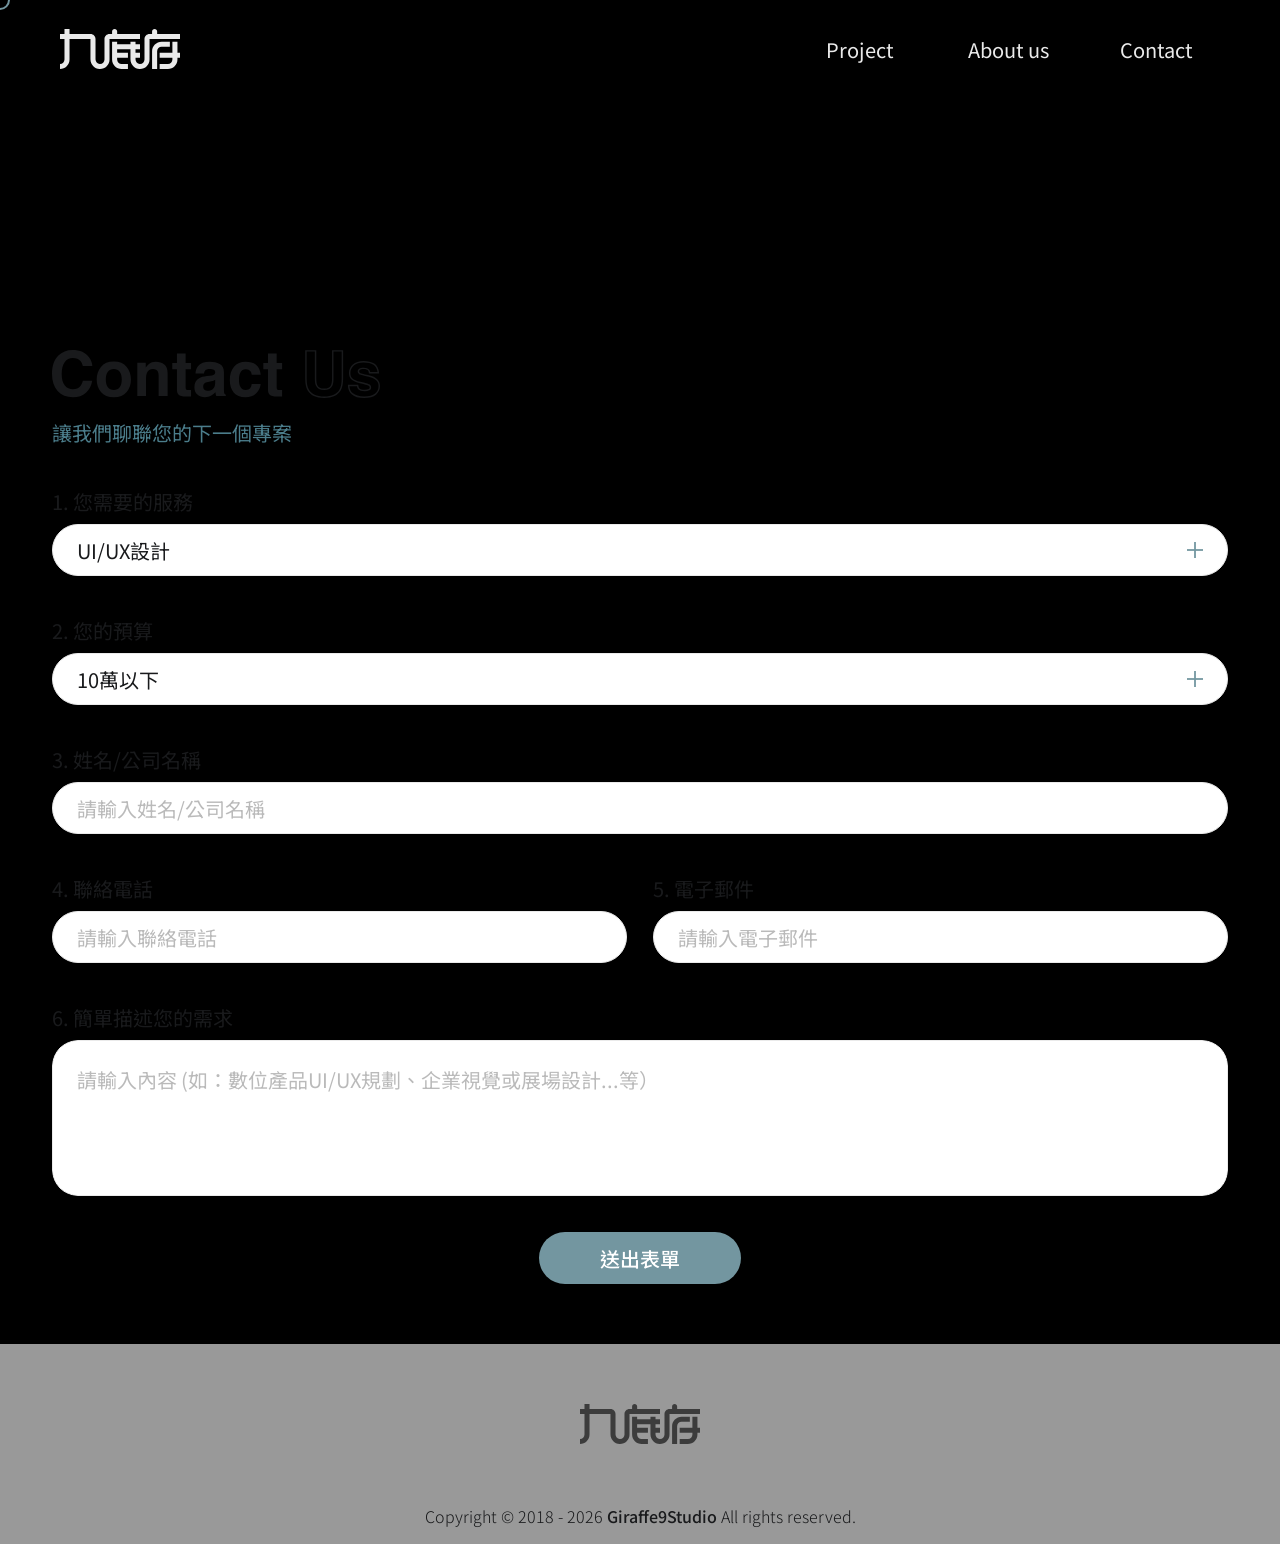
==== commit c7e4d3e1: "轉場動畫、表單優化、robots.txt、準備上線" ====
--- a/contact.html
+++ b/contact.html
@@ -127,6 +127,10 @@
 
   </div>
 
+  <!-- Page Transition -->
+  <div class="page-transition"></div>
+  <div class="page-transition page-transition-2"></div>
+
   <!-- Custom Cursor -->
   <div class="cursor-dot"></div>
   <div class="cursor-tooltip"></div>
--- a/css/style.css
+++ b/css/style.css
@@ -1551,17 +1551,28 @@
 /* ===== Contact Form Responsive ===== */
 @media (max-width: 1300px) {
   .contact-form-section {
-    padding: 60px 32px;
+    padding: 60px 32px 0;
+  }
+
+  .form-row {
+    flex-direction: column;
+    gap: 40px;
+  }
+
+  .form-row-2 .form-group-split {
+    flex-direction: row;
+    gap: 26px;
   }
 }
 
 @media (max-width: 767px) {
   .contact-form-section {
-    padding: 40px 16px;
-  }
-
-  .form-row {
+    padding: 40px 16px 0;
+  }
+
+  .form-row-2 .form-group-split {
     flex-direction: column;
+    gap: 40px;
   }
 
   .contact-form-title {
@@ -1691,3 +1702,40 @@
   -webkit-text-fill-color: #191A1C;
   font-size: 20px;
 }
+
+/* ===== Page Transition ===== */
+.page-transition {
+  position: fixed;
+  top: 0;
+  left: 0;
+  width: 100%;
+  height: 100%;
+  background: #FFFFFF;
+  z-index: 10000;
+  transform: translateY(0);
+  animation: reveal-up 0.4s ease-in-out 0.2s forwards;
+}
+
+.page-transition-2 {
+  background: #7396A0;
+  z-index: 9999;
+  animation-delay: 0.3s;
+}
+
+.page-transition.covering {
+  animation: cover-down 0.35s ease-in-out forwards;
+}
+
+.page-transition-2.covering {
+  animation: cover-down 0.35s ease-in-out 0.08s forwards;
+}
+
+@keyframes reveal-up {
+  0% { transform: translateY(0); border-radius: 0; }
+  100% { transform: translateY(-100%); border-radius: 0 0 100% 100%; }
+}
+
+@keyframes cover-down {
+  0% { transform: translateY(-100%); border-radius: 0 0 100% 100%; }
+  100% { transform: translateY(0); border-radius: 0; }
+}
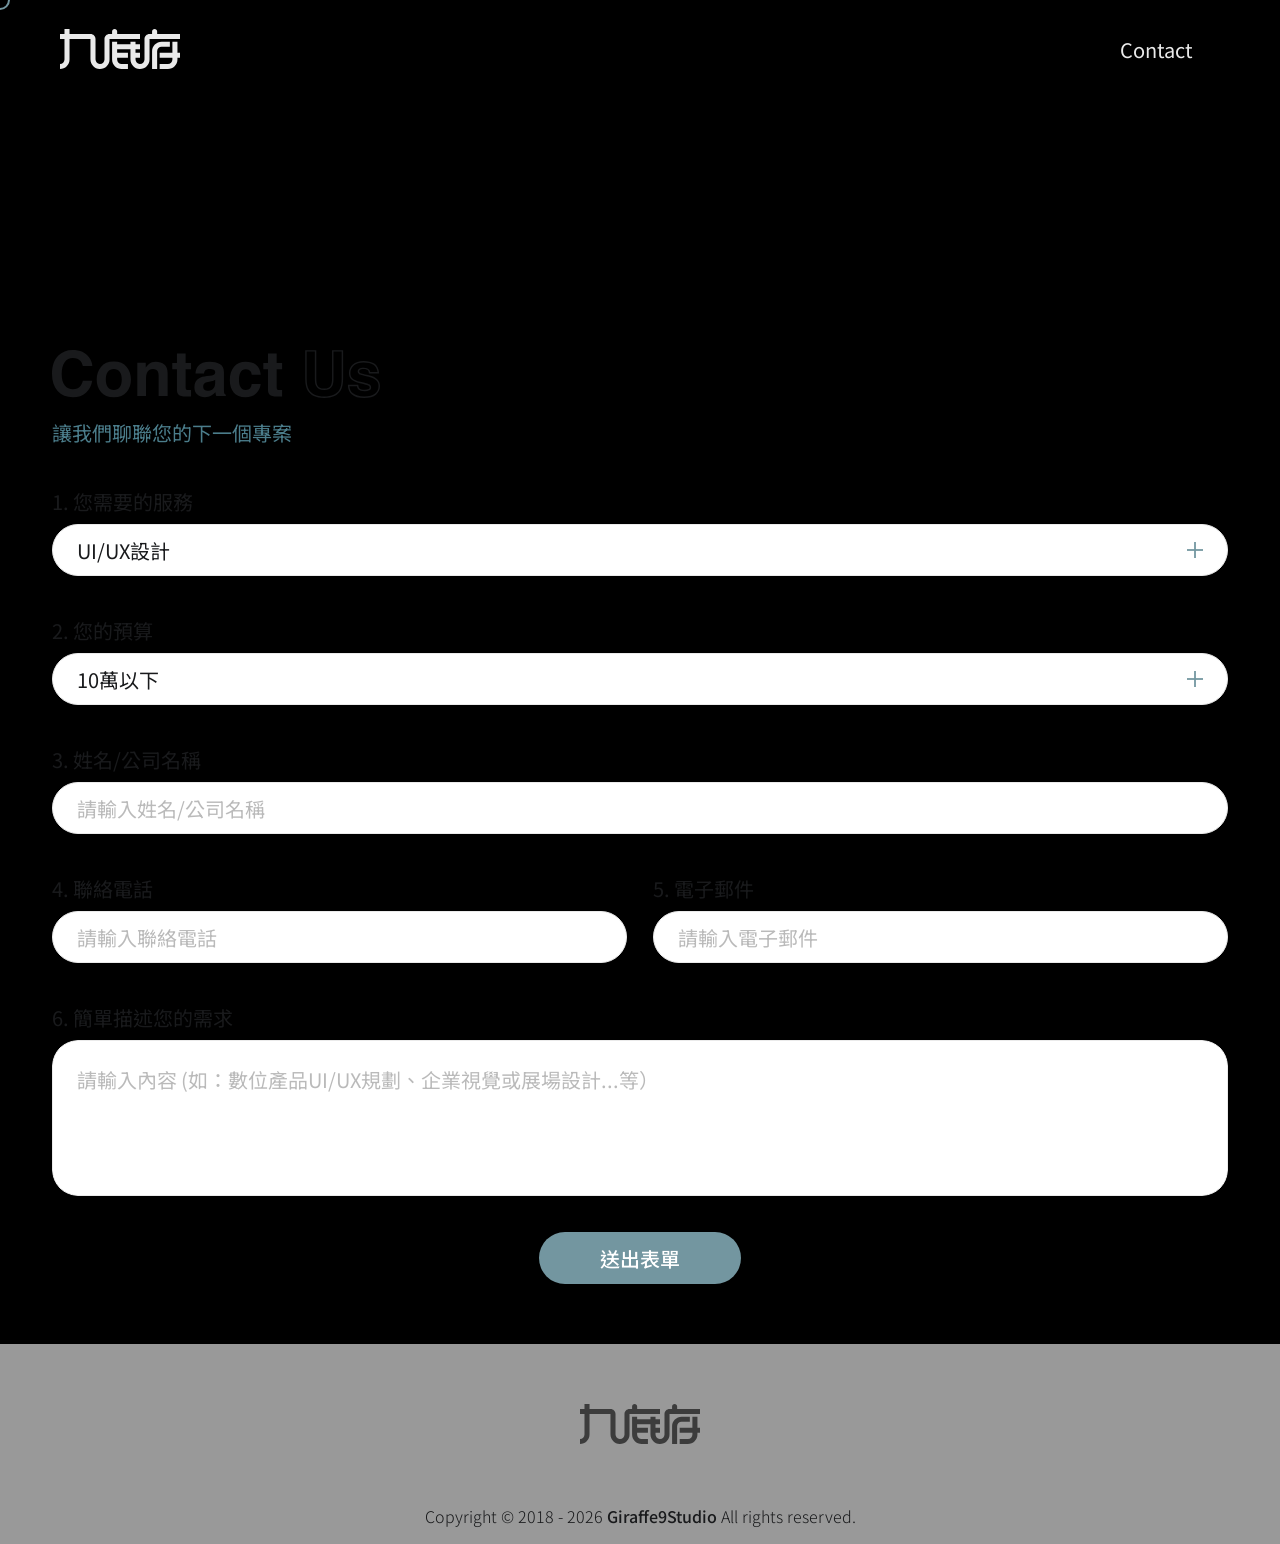
==== commit 69f6dd11: "接上 Web3Forms 表單、調整導覽列隱藏 Project/About、加入 robots.txt 與 noindex" ====
--- a/contact.html
+++ b/contact.html
@@ -5,6 +5,15 @@
   <meta name="viewport" content="width=device-width, initial-scale=1.0">
   <meta name="google" content="notranslate">
   <title>Contact | Giraffe 9 Studio</title>
+  <meta name="robots" content="noindex, nofollow">
+  <meta name="description" content="聯繫 Giraffe 9 Studio，讓我們聊聊您的下一個設計專案。">
+  <meta property="og:title" content="Contact | Giraffe 9 Studio">
+  <meta property="og:description" content="聯繫 Giraffe 9 Studio，讓我們聊聊您的下一個設計專案。">
+  <meta property="og:type" content="website">
+  <meta property="og:url" content="https://www.giraffe9studio.com/contact.html">
+  <meta property="og:image" content="https://www.giraffe9studio.com/images_videos/og_image.jpg">
+  <link rel="icon" type="image/svg+xml" href="images_videos/favicon.svg">
+  <link rel="icon" type="image/png" href="images_videos/favicon.png">
   <link rel="preconnect" href="https://fonts.googleapis.com">
   <link rel="preconnect" href="https://fonts.gstatic.com" crossorigin>
   <link href="https://fonts.googleapis.com/css2?family=Noto+Sans+TC:wght@300;400;500;700&display=swap" rel="stylesheet">
@@ -24,8 +33,6 @@
       <img src="images_videos/logo_white.svg" alt="Giraffe 9 Studio" width="120" height="40">
     </a>
     <nav class="header-nav">
-      <a href="works.html">Project</a>
-      <a href="about.html">About us</a>
       <a href="contact.html">Contact</a>
     </nav>
     <button class="menu-toggle" aria-label="開啟選單">
@@ -50,7 +57,11 @@
       <img class="contact-form-title-img" src="images_videos/title_04.svg" alt="Contact Us">
       <p class="contact-form-subtitle">讓我們聊聯您的下一個專案</p>
 
-      <form class="contact-form" action="#" method="POST">
+      <form class="contact-form" action="https://api.web3forms.com/submit" method="POST">
+        <input type="hidden" name="access_key" value="90401104-349a-4f05-8dfa-d3a2cf9db589">
+        <input type="hidden" name="subject" value="Giraffe 9 Studio - 新的聯絡表單">
+        <input type="hidden" name="from_name" value="Giraffe 9 Studio 官網">
+        <input type="hidden" name="redirect" value="https://chuang992.github.io/giraffe9studio/contact.html?success=true">
         <div class="form-row form-row-2">
           <div class="form-group">
             <label>1. 您需要的服務</label>
@@ -113,10 +124,19 @@
           </div>
         </div>
 
+        <!-- honeypot spam protection -->
+        <input type="checkbox" name="botcheck" style="display:none">
+
         <div class="form-submit">
-          <a href="#" class="contact-cta-btn" onclick="document.querySelector('.contact-form').submit(); return false;">送出表單</a>
+          <button type="submit" class="contact-cta-btn">送出表單</button>
         </div>
       </form>
+
+      <!-- 送出成功提示 -->
+      <div id="form-success" style="display:none; text-align:center; padding: 60px 0;">
+        <p style="font-size:24px; font-weight:700; color:#4B7D8B; margin-bottom:12px;">感謝您的來信！</p>
+        <p style="font-size:18px; color:#191A1C;">我們已收到您的訊息，將盡快與您聯繫。</p>
+      </div>
     </section>
 
     <!-- Footer -->
@@ -136,5 +156,13 @@
   <div class="cursor-tooltip"></div>
 
   <script src="js/main.js?v=2"></script>
+  <script>
+    if (window.location.search.includes('success=true')) {
+      var form = document.querySelector('.contact-form');
+      var success = document.getElementById('form-success');
+      if (form) form.style.display = 'none';
+      if (success) success.style.display = 'block';
+    }
+  </script>
 </body>
 </html>
--- a/css/style.css
+++ b/css/style.css
@@ -1336,9 +1336,12 @@
   color: #FFFFFF;
   font-size: 20px;
   font-weight: 500;
+  font-family: var(--font-main);
   text-align: center;
   text-decoration: none;
   border-radius: 999px;
+  border: none;
+  cursor: pointer;
   transition: transform 0.2s ease, background 0.2s ease, box-shadow 0.2s ease;
 }
 
@@ -1739,3 +1742,53 @@
   0% { transform: translateY(-100%); border-radius: 0 0 100% 100%; }
   100% { transform: translateY(0); border-radius: 0; }
 }
+
+/* ===== Mobile Menu Open ===== */
+@media (max-width: 767px) {
+  .header-nav {
+    position: fixed;
+    top: 0;
+    left: 0;
+    width: 100%;
+    height: 100vh;
+    background: rgba(75, 125, 139, 0.7);
+    backdrop-filter: blur(20px);
+    -webkit-backdrop-filter: blur(20px);
+    display: flex;
+    flex-direction: column;
+    align-items: center;
+    justify-content: center;
+    gap: 40px;
+    opacity: 0;
+    visibility: hidden;
+    transition: opacity 0.3s ease, visibility 0.3s ease;
+  }
+
+  .header-nav.open {
+    opacity: 1;
+    visibility: visible;
+  }
+
+  .header-nav a {
+    font-size: 28px;
+    width: auto;
+    height: auto;
+    color: #FFFFFF;
+  }
+
+  .menu-toggle {
+    z-index: 101;
+  }
+
+  .menu-toggle.active span:nth-child(1) {
+    transform: rotate(45deg) translate(5px, 5px);
+  }
+
+  .menu-toggle.active span:nth-child(2) {
+    opacity: 0;
+  }
+
+  .menu-toggle.active span:nth-child(3) {
+    transform: rotate(-45deg) translate(5px, -5px);
+  }
+}
